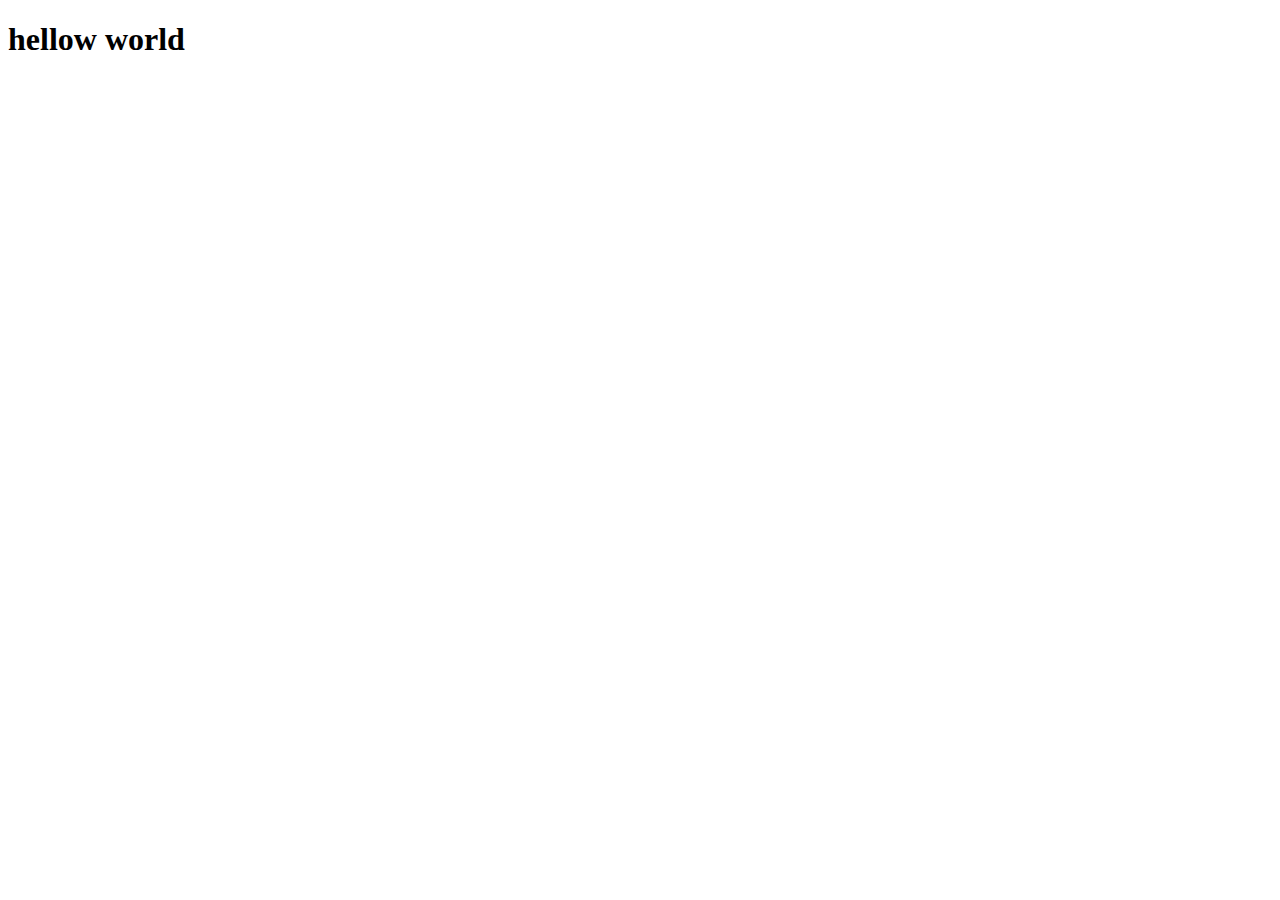
==== travel/index.html @ 4c1c788e "add: html css file" ====
<!DOCTYPE html>
<html lang="en">
<head>
    <meta charset="UTF-8">
    <meta http-equiv="X-UA-Compatible" content="IE=edge">
    <meta name="viewport" content="width=device-width, initial-scale=1.0">
    <title>Document</title>
</head>
<body>
    <h1>hellow world</h1>
</body> 
</html>
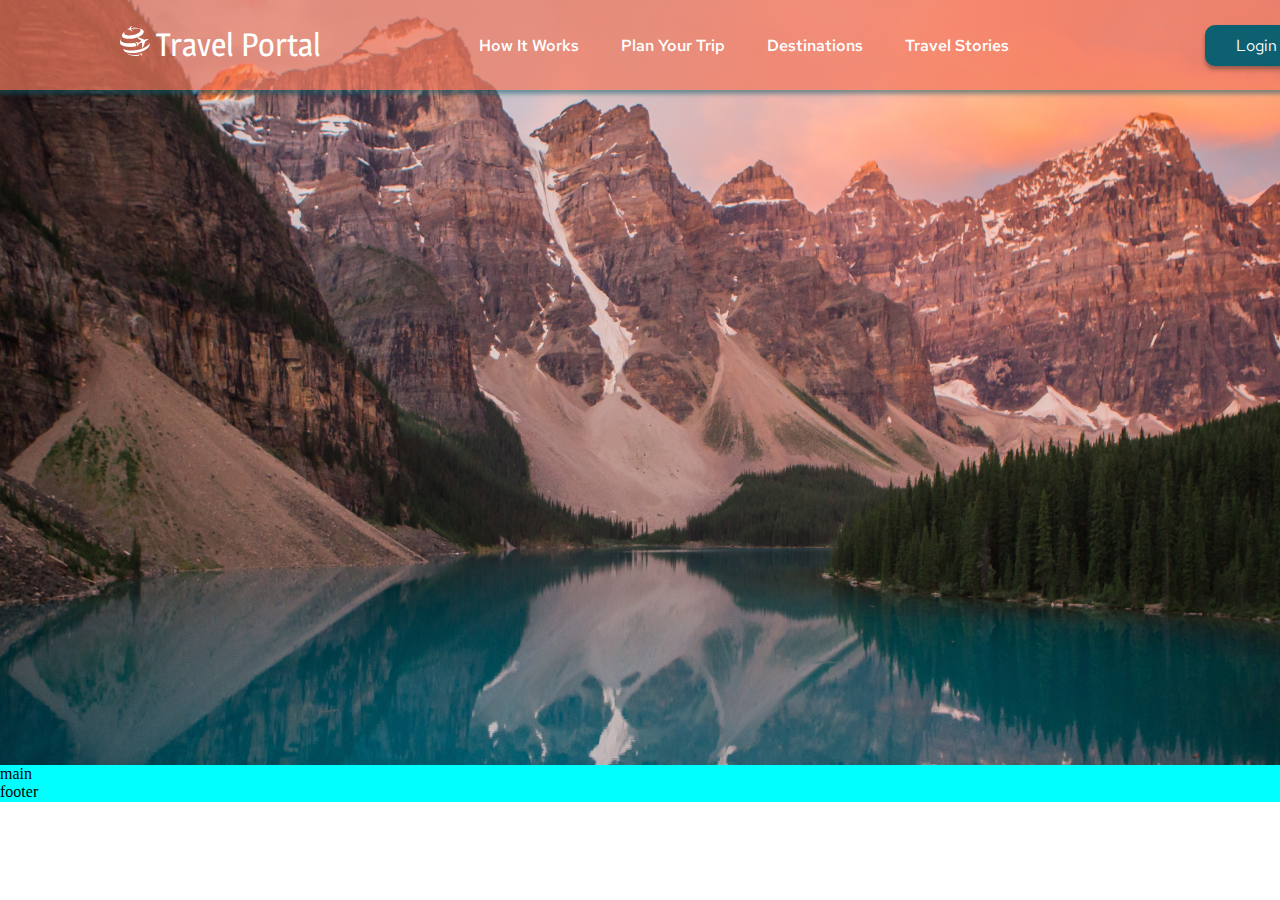
==== commit f45aa7de: "update: html css file, create fonts img" ====
--- a/travel/index.html
+++ b/travel/index.html
@@ -1,12 +1,49 @@
 <!DOCTYPE html>
 <html lang="en">
+
 <head>
-    <meta charset="UTF-8">
-    <meta http-equiv="X-UA-Compatible" content="IE=edge">
-    <meta name="viewport" content="width=device-width, initial-scale=1.0">
-    <title>Document</title>
+  <meta charset="UTF-8">
+  <meta http-equiv="X-UA-Compatible" content="IE=edge">
+  <meta name="viewport" content="width=device-width, initial-scale=1.0">
+  <title>Travel Portal</title>
+  <link rel="stylesheet" href="/css/normalize.css">
+  <link href="style/style.css" rel="stylesheet" type="text/css">
 </head>
+
 <body>
-    <h1>hellow world</h1>
-</body> 
+  <header class="container">
+    <div class="container-header">
+      <div class="header-menu">
+        <div class="logo">
+        <a href="">
+          <img src="img/logo.svg" alt="Travel Portla" class="logo-img"> 
+        </a>
+        </div>
+        <span class="logo-name"><a href="">Travel Portal</a></span>
+        <nav class="nav">
+          <ul class="nav-list">
+            <li class="nav-item">How It Works</li>
+            <li class="nav-item">Plan Your Trip</li>
+            <li class="nav-item">Destinations</li>
+            <li class="nav-item">Travel Stories</li>
+          </ul>
+        </nav>
+        <div class="btn">
+        <button class="btn-head">Login</button> 
+        </div>       
+      </div>
+
+    </div>
+  </header>
+
+  <main class="container">
+    main
+  </main>
+
+  <footer class="container">
+    footer
+  </footer>
+  
+  </body>
+
 </html>--- a/travel/style/style.css
+++ b/travel/style/style.css
@@ -0,0 +1,195 @@
+/* magra-regular - latin */
+@font-face {
+  font-family: 'Magra';
+  font-style: normal;
+  font-weight: 400;
+  src: url('../fonts/magra-v14-latin-regular.eot'); /* IE9 Compat Modes */
+  src: local(''),
+       url('../fonts/magra-v14-latin-regular.eot?#iefix') format('embedded-opentype'), /* IE6-IE8 */
+       url('../fonts/magra-v14-latin-regular.woff2') format('woff2'), /* Super Modern Browsers */
+       url('../fonts/magra-v14-latin-regular.woff') format('woff'), /* Modern Browsers */
+       url('../fonts/magra-v14-latin-regular.ttf') format('truetype'), /* Safari, Android, iOS */
+       url('../fonts/magra-v14-latin-regular.svg#Magra') format('svg'); /* Legacy iOS */
+}
+
+/* magra-700 - latin */
+@font-face {
+  font-family: 'Magra';
+  font-style: normal;
+  font-weight: 700;
+  src: url('../fonts/magra-v14-latin-700.eot'); /* IE9 Compat Modes */
+  src: local(''),
+       url('../fonts/magra-v14-latin-700.eot?#iefix') format('embedded-opentype'), /* IE6-IE8 */
+       url('../fonts/magra-v14-latin-700.woff2') format('woff2'), /* Super Modern Browsers */
+       url('../fonts/magra-v14-latin-700.woff') format('woff'), /* Modern Browsers */
+       url('../fonts/magra-v14-latin-700.ttf') format('truetype'), /* Safari, Android, iOS */
+       url('../fonts/magra-v14-latin-700.svg#Magra') format('svg'); /* Legacy iOS */
+}
+
+/* red-hat-text-300 - latin */
+@font-face {
+  font-family: 'Red Hat Text';
+  font-style: normal;
+  font-weight: 300;
+  src: url('../fonts/red-hat-text-v11-latin-300.eot'); /* IE9 Compat Modes */
+  src: local(''),
+       url('../fonts/red-hat-text-v11-latin-300.eot?#iefix') format('embedded-opentype'), /* IE6-IE8 */
+       url('../fonts/red-hat-text-v11-latin-300.woff2') format('woff2'), /* Super Modern Browsers */
+       url('../fonts/red-hat-text-v11-latin-300.woff') format('woff'), /* Modern Browsers */
+       url('../fonts/red-hat-text-v11-latin-300.ttf') format('truetype'), /* Safari, Android, iOS */
+       url('../fonts/red-hat-text-v11-latin-300.svg#RedHatText') format('svg'); /* Legacy iOS */
+}
+
+/* red-hat-text-regular - latin */
+@font-face {
+  font-family: 'Red Hat Text';
+  font-style: normal;
+  font-weight: 400;
+  src: url('../fonts/red-hat-text-v11-latin-regular.eot'); /* IE9 Compat Modes */
+  src: local(''),
+       url('../fonts/red-hat-text-v11-latin-regular.eot?#iefix') format('embedded-opentype'), /* IE6-IE8 */
+       url('../fonts/red-hat-text-v11-latin-regular.woff2') format('woff2'), /* Super Modern Browsers */
+       url('../fonts/red-hat-text-v11-latin-regular.woff') format('woff'), /* Modern Browsers */
+       url('../fonts/red-hat-text-v11-latin-regular.ttf') format('truetype'), /* Safari, Android, iOS */
+       url('../fonts/red-hat-text-v11-latin-regular.svg#RedHatText') format('svg'); /* Legacy iOS */
+}
+
+/* red-hat-text-500 - latin */
+@font-face {
+  font-family: 'Red Hat Text';
+  font-style: normal;
+  font-weight: 500;
+  src: url('../fonts/red-hat-text-v11-latin-500.eot'); /* IE9 Compat Modes */
+  src: local(''),
+       url('../fonts/red-hat-text-v11-latin-500.eot?#iefix') format('embedded-opentype'), /* IE6-IE8 */
+       url('../fonts/red-hat-text-v11-latin-500.woff2') format('woff2'), /* Super Modern Browsers */
+       url('../fonts/red-hat-text-v11-latin-500.woff') format('woff'), /* Modern Browsers */
+       url('../fonts/red-hat-text-v11-latin-500.ttf') format('truetype'), /* Safari, Android, iOS */
+       url('../fonts/red-hat-text-v11-latin-500.svg#RedHatText') format('svg'); /* Legacy iOS */
+}
+
+/* red-hat-text-600 - latin */
+@font-face {
+  font-family: 'Red Hat Text';
+  font-style: normal;
+  font-weight: 600;
+  src: url('../fonts/red-hat-text-v11-latin-600.eot'); /* IE9 Compat Modes */
+  src: local(''),
+       url('../fonts/red-hat-text-v11-latin-600.eot?#iefix') format('embedded-opentype'), /* IE6-IE8 */
+       url('../fonts/red-hat-text-v11-latin-600.woff2') format('woff2'), /* Super Modern Browsers */
+       url('../fonts/red-hat-text-v11-latin-600.woff') format('woff'), /* Modern Browsers */
+       url('../fonts/red-hat-text-v11-latin-600.ttf') format('truetype'), /* Safari, Android, iOS */
+       url('../fonts/red-hat-text-v11-latin-600.svg#RedHatText') format('svg'); /* Legacy iOS */
+}
+
+/* red-hat-text-700 - latin */
+@font-face {
+  font-family: 'Red Hat Text';
+  font-style: normal;
+  font-weight: 700;
+  src: url('../fonts/red-hat-text-v11-latin-700.eot'); /* IE9 Compat Modes */
+  src: local(''),
+       url('../fonts/red-hat-text-v11-latin-700.eot?#iefix') format('embedded-opentype'), /* IE6-IE8 */
+       url('../fonts/red-hat-text-v11-latin-700.woff2') format('woff2'), /* Super Modern Browsers */
+       url('../fonts/red-hat-text-v11-latin-700.woff') format('woff'), /* Modern Browsers */
+       url('../fonts/red-hat-text-v11-latin-700.ttf') format('truetype'), /* Safari, Android, iOS */
+       url('../fonts/red-hat-text-v11-latin-700.svg#RedHatText') format('svg'); /* Legacy iOS */
+}
+
+
+*{
+  box-sizing: border-box;
+}
+
+a {
+  text-decoration: none;
+  color: #FFFFFF;
+  
+}
+
+button {
+  border: none;  
+  color: inherit;
+  background-color: transparent;
+}
+
+ul {
+  margin: 0;
+  padding: 0;
+  list-style: none;
+}
+
+.container {
+  max-width: 1440px;
+  margin: 0 auto;  
+  background-color: aqua;  
+}
+
+.container-header {
+  width: 1440px;
+  height: 765px;
+  background-image: url('../img/header.png');
+
+}
+
+.header-menu {
+  display: flex;
+  height: 90px;
+  background: rgba(242, 120, 92, 0.7);
+  box-shadow: 0px 4px 4px rgba(13, 96, 111, 0.5);
+  color: #FFFFFF;
+}
+
+.logo {
+  margin: 26px 6px 34px 120px;   
+}
+
+.logo-name {
+  margin-top: 25px;
+  margin-bottom: 34px;
+  font-family: 'Magra';
+  font-style: normal;
+  text-decoration: none;  
+  font-size: 32px;
+  line-height: 39px; 
+  color: #FFFFFF;
+}
+
+.nav {
+  margin-top: 35px;
+  margin-bottom: 34px;
+  margin-left: 158px;  
+  font-family: 'Red Hat Text';
+  font-style: normal;
+  font-weight: 500;
+  font-size: 16px;
+  line-height: 21px;
+  color: #FFFFFF;
+}
+
+.nav-list {
+  display: flex;
+}
+
+.nav-item:not(:first-child) {
+  margin-left: 42px;
+}
+
+
+.btn {
+  margin-left: 196px;  
+  display: flex;
+  align-items: center;
+}
+
+.btn-head {
+  width: 103px;
+  height: 41px;
+  padding: 10px 30px 10px 30px;
+  background: #0D606F;
+  box-shadow: 0px 4px 4px rgba(0, 0, 0, 0.25), 0px 2px 3px rgba(13, 96, 111, 0.16);
+  border-radius: 10px;  
+  font-size: 16px;
+  line-height: 21px;
+  font-family: 'Red Hat Text';
+}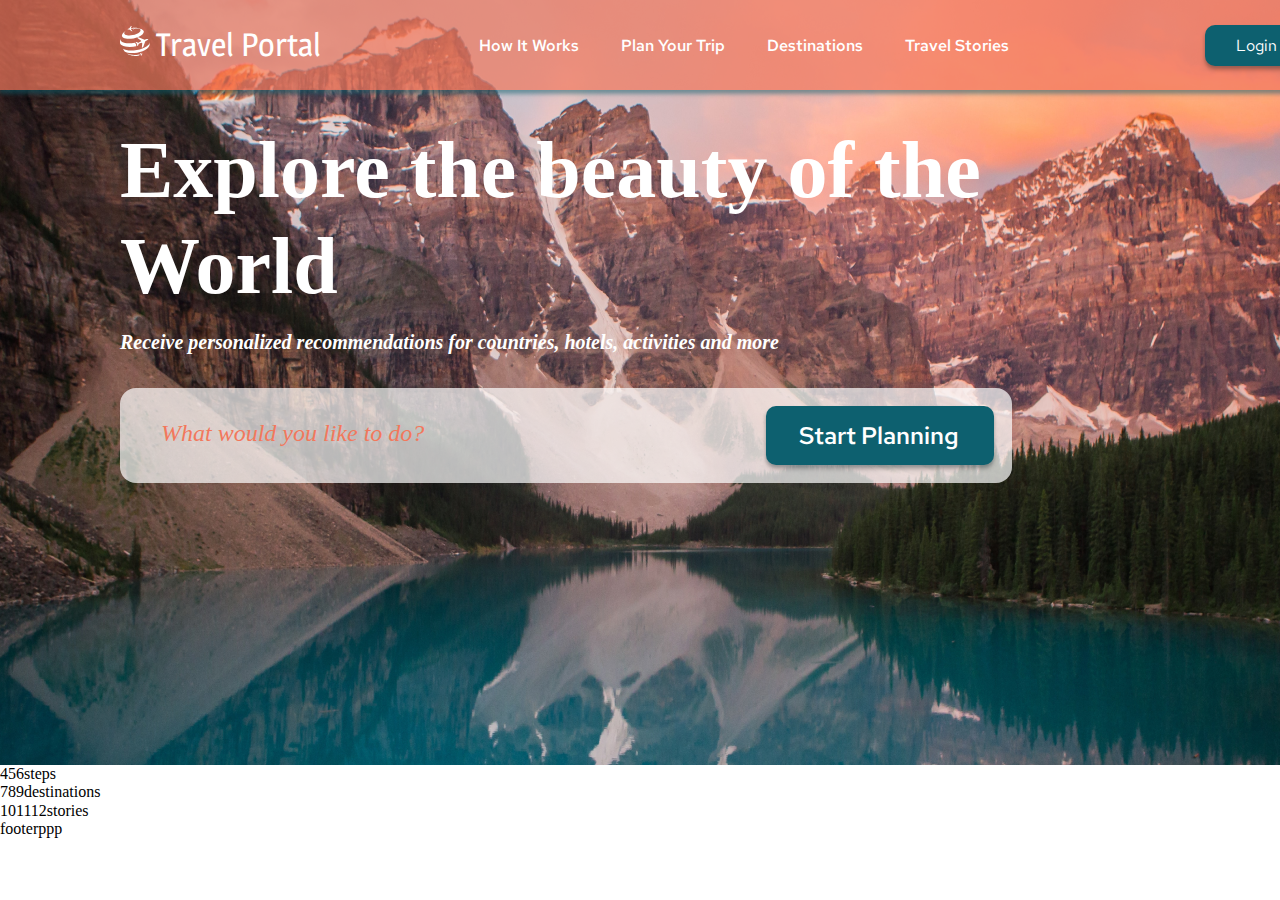
==== commit d98468b2: "update: html css file" ====
--- a/travel/index.html
+++ b/travel/index.html
@@ -7,13 +7,11 @@
   <meta name="viewport" content="width=device-width, initial-scale=1.0">
   <title>Travel Portal</title>
   <link rel="stylesheet" href="/css/normalize.css">
-  <link href="style/style.css" rel="stylesheet" type="text/css">
+  <link href="style/style.css" rel="stylesheet">
 </head>
 
-<body>
-  <header class="container">
-    <div class="container-header">
-      <div class="header-menu">
+<body class="container">
+  <header class="container-header"> 
         <div class="logo">
         <a href="">
           <img src="img/logo.svg" alt="Travel Portla" class="logo-img"> 
@@ -28,20 +26,42 @@
             <li class="nav-item">Travel Stories</li>
           </ul>
         </nav>
-        <div class="btn">
-        <button class="btn-head">Login</button> 
-        </div>       
-      </div>
-
-    </div>
+        <div class="btn-head">
+        <button class="btn">Login</button> 
+        </div>
   </header>
 
-  <main class="container">
-    main
+  <main class="container-main">
+    <section class="section-preview">
+      <div class="preview">
+        <div class="preview-name">
+          <h1 class="preview-name-one">Explore the beauty of the World</h1>
+          <p class="preview-name-two">Receive personalized recommendations for countries, hotels, activities and more</p>
+          <div class="preview-search">
+            <p class="search-tag">What would you like to do?</p>
+            <div class="btn-main">
+              <button class="btn-preview">Start Planning</button> 
+            </div>                        
+          </div>          
+        </div>
+      </div>      
+    </section>
+
+    <section class="section-steps">
+      456steps
+    </section>
+    
+    <section class="section-destinations">
+      789destinations
+    </section>
+
+    <section class="section-stories">
+      101112stories
+    </section>
   </main>
 
   <footer class="container">
-    footer
+    footerppp
   </footer>
   
   </body>
--- a/travel/style/style.css
+++ b/travel/style/style.css
@@ -113,6 +113,16 @@
   background-color: transparent;
 }
 
+h1 {
+  margin: 0;
+  padding: 0;
+}
+
+p {
+  margin: 0;
+  padding: 0;
+}
+
 ul {
   margin: 0;
   padding: 0;
@@ -120,24 +130,95 @@
 }
 
 .container {
-  max-width: 1440px;
-  margin: 0 auto;  
-  background-color: aqua;  
+  width: 1440px;
+  margin: 0 auto;
 }
 
 .container-header {
   width: 1440px;
-  height: 765px;
-  background-image: url('../img/header.png');
-
-}
-
-.header-menu {
+  height: 90px; 
   display: flex;
   height: 90px;
   background: rgba(242, 120, 92, 0.7);
   box-shadow: 0px 4px 4px rgba(13, 96, 111, 0.5);
   color: #FFFFFF;
+  position: relative;
+}
+
+.section-preview {
+  width: 1440px;
+  height: 765px;
+  margin-top: -90px;
+  background-image: url('../img/header.png');
+  color: #FFFFFF;  
+}
+
+.preview {  
+  padding-top: 90px;  
+}
+
+.preview-name {
+  margin-top: 32px;
+  margin-left: 120px;
+  width: 892px;
+}
+
+.preview-name-one {
+  font-family: 'Aleo';
+  font-weight: 700;
+  font-size: 80px;
+  line-height: 96px;
+  color: #FFFFFF;
+}
+
+.preview-name-two {
+  margin: 28px 0 46px 0;
+  font-family: 'Aleo';
+  font-style: italic;
+  font-weight: 700;
+  font-size: 20px;
+  line-height: 0px;
+  color: #FFFFFF;
+}
+
+.preview-search {  
+  width: 892px;
+  height: 95px;  
+  background: rgba(255, 255, 255, 0.7);
+  border-radius: 16px;
+  display: flex;
+}
+
+.search-tag {  
+  width: 560px;
+  height: 22px;
+  margin: 32px 0px 41px 41px;
+  font-family: 'Aleo';
+  font-style: italic;
+  font-weight: 400;
+  font-size: 24px;
+  color: #F2785C;
+}
+
+.btn-main {
+  width: 228px;
+  height: 59px;
+  margin: 18px 0px 18px 45px;
+  background: #0D606F;
+  box-shadow: 0px 4px 4px rgba(0, 0, 0, 0.25), 0px 2px 3px rgba(13, 96, 111, 0.16);
+  border-radius: 10px;  
+}
+
+.btn-preview {  
+  padding: 13.5px 32.5px 13.5px 32.5px;  
+  font-weight: 500;
+  font-size: 24px;
+  line-height: 32px;
+  font-family: 'Red Hat Text';
+}
+
+.section-steps {
+  margin-top: 0px;  
 }
 
 .logo {
@@ -176,13 +257,13 @@
 }
 
 
+.btn-head {
+  margin-left: 196px;  
+  display: flex;
+  align-items: center;
+}
+
 .btn {
-  margin-left: 196px;  
-  display: flex;
-  align-items: center;
-}
-
-.btn-head {
   width: 103px;
   height: 41px;
   padding: 10px 30px 10px 30px;
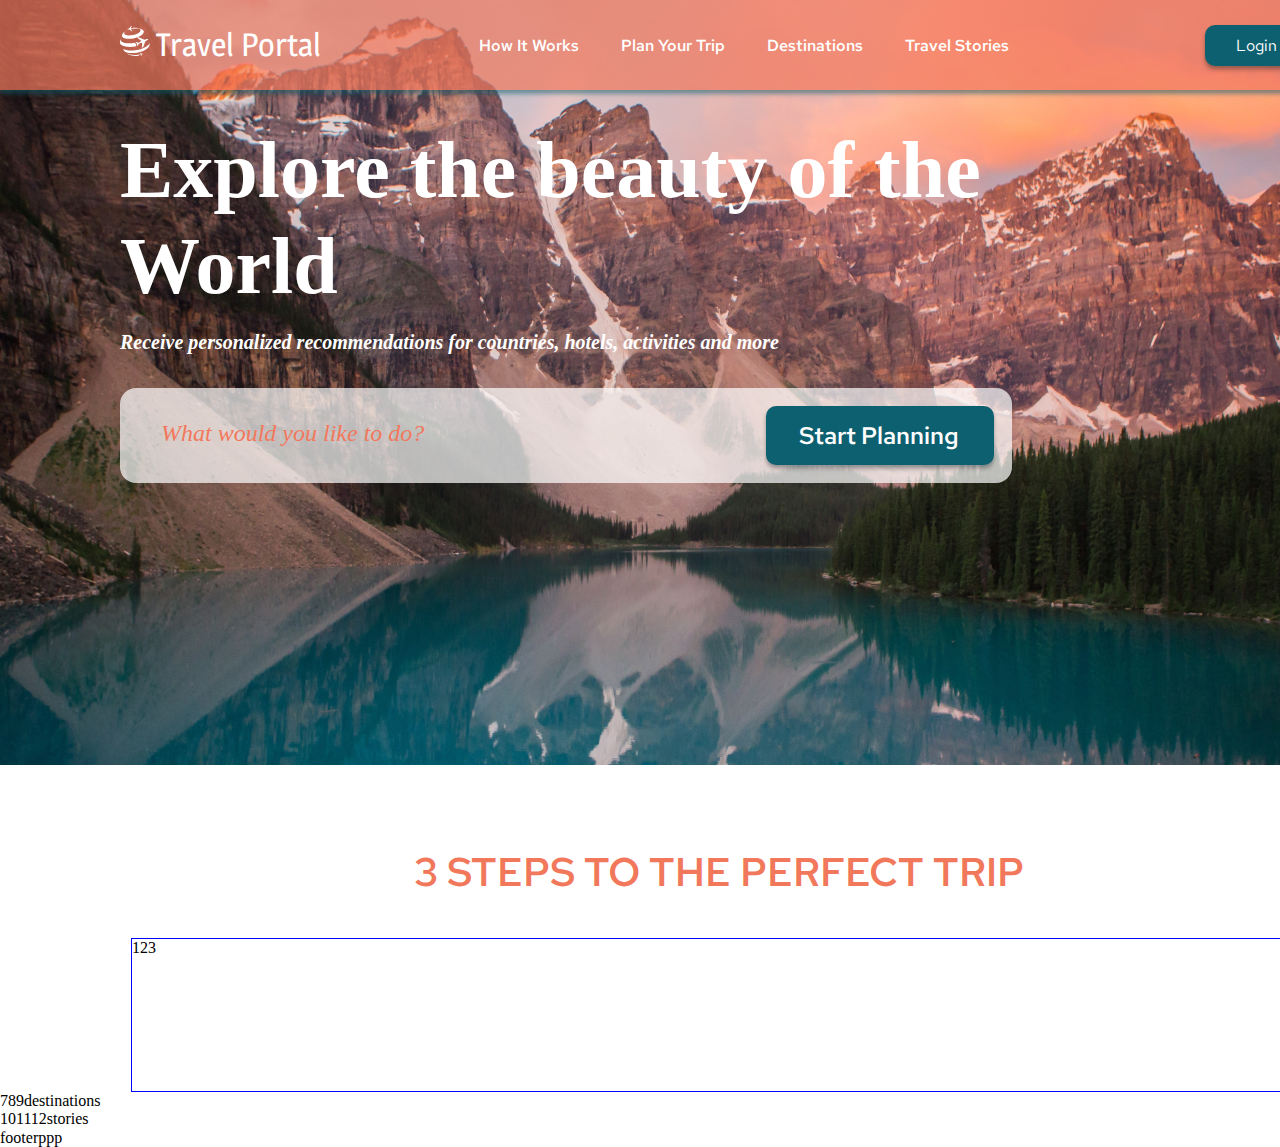
==== commit 95149e5f: "update: html css file" ====
--- a/travel/index.html
+++ b/travel/index.html
@@ -48,7 +48,16 @@
     </section>
 
     <section class="section-steps">
-      456steps
+      <div class="section-name">     
+      <h2>3 STEPS TO THE PERFECT TRIP</h2>
+      </div> 
+      <div class="steps-nav">
+        <ul class="steps-list">
+          <li class="stpes-item">1</li>
+          <li class="stpes-item">2</li>
+          <li class="stpes-item">3</li>
+        </ul>        
+      </div>      
     </section>
     
     <section class="section-destinations">
--- a/travel/style/style.css
+++ b/travel/style/style.css
@@ -118,6 +118,17 @@
   padding: 0;
 }
 
+h2 {
+  margin: 0;
+  padding: 0;
+  font-family: 'Red Hat Text';
+  font-style: normal;
+  font-weight: 500;
+  font-size: 40px;
+  line-height: 53px;
+  color: #F2785C;
+}
+
 p {
   margin: 0;
   padding: 0;
@@ -128,6 +139,13 @@
   padding: 0;
   list-style: none;
 }
+
+/* li {
+  margin: 0;
+  padding: 0;
+  list-style: none;
+
+} */
 
 .container {
   width: 1440px;
@@ -144,6 +162,60 @@
   color: #FFFFFF;
   position: relative;
 }
+.logo {
+  margin: 26px 6px 34px 120px;   
+}
+
+.logo-name {
+  margin-top: 25px;
+  margin-bottom: 34px;
+  font-family: 'Magra';
+  font-style: normal;
+  text-decoration: none;  
+  font-size: 32px;
+  line-height: 39px; 
+  color: #FFFFFF;
+}
+
+.nav {
+  margin-top: 35px;
+  margin-bottom: 34px;
+  margin-left: 158px;  
+  font-family: 'Red Hat Text';
+  font-style: normal;
+  font-weight: 500;
+  font-size: 16px;
+  line-height: 21px;
+  color: #FFFFFF;
+}
+
+.nav-list {
+  display: flex;
+}
+
+.nav-item:not(:first-child) {
+  margin-left: 42px;
+}
+
+.btn-head {
+  margin-left: 196px;  
+  display: flex;
+  align-items: center;
+}
+
+.btn {
+  width: 103px;
+  height: 41px;
+  padding: 10px 30px 10px 30px;
+  background: #0D606F;
+  box-shadow: 0px 4px 4px rgba(0, 0, 0, 0.25), 0px 2px 3px rgba(13, 96, 111, 0.16);
+  border-radius: 10px;  
+  font-size: 16px;
+  line-height: 21px;
+  font-family: 'Red Hat Text';
+}
+
+/* main section 1 */
 
 .section-preview {
   width: 1440px;
@@ -217,60 +289,27 @@
   font-family: 'Red Hat Text';
 }
 
+/* main section 2 */
+
 .section-steps {
-  margin-top: 0px;  
-}
-
-.logo {
-  margin: 26px 6px 34px 120px;   
-}
-
-.logo-name {
-  margin-top: 25px;
-  margin-bottom: 34px;
-  font-family: 'Magra';
-  font-style: normal;
-  text-decoration: none;  
-  font-size: 32px;
-  line-height: 39px; 
-  color: #FFFFFF;
-}
-
-.nav {
-  margin-top: 35px;
-  margin-bottom: 34px;
-  margin-left: 158px;  
-  font-family: 'Red Hat Text';
-  font-style: normal;
-  font-weight: 500;
-  font-size: 16px;
-  line-height: 21px;
-  color: #FFFFFF;
-}
-
-.nav-list {
-  display: flex;
-}
-
-.nav-item:not(:first-child) {
-  margin-left: 42px;
-}
-
-
-.btn-head {
-  margin-left: 196px;  
-  display: flex;
-  align-items: center;
-}
-
-.btn {
-  width: 103px;
-  height: 41px;
-  padding: 10px 30px 10px 30px;
-  background: #0D606F;
-  box-shadow: 0px 4px 4px rgba(0, 0, 0, 0.25), 0px 2px 3px rgba(13, 96, 111, 0.16);
-  border-radius: 10px;  
-  font-size: 16px;
-  line-height: 21px;
-  font-family: 'Red Hat Text';
+  width: 1177px;
+  height: 247px;  
+}
+
+.section-name {
+  width: 611px;
+  height: 53px; 
+  margin: 80px 415px 0px 414px;
+}
+
+.steps-nav {
+  width: 1177px;
+  height: 154px;
+  margin: 40px 132px 0 131px;
+  border: solid 1px blue;   
+}
+
+.steps-list {
+  display: flex;
+   
 }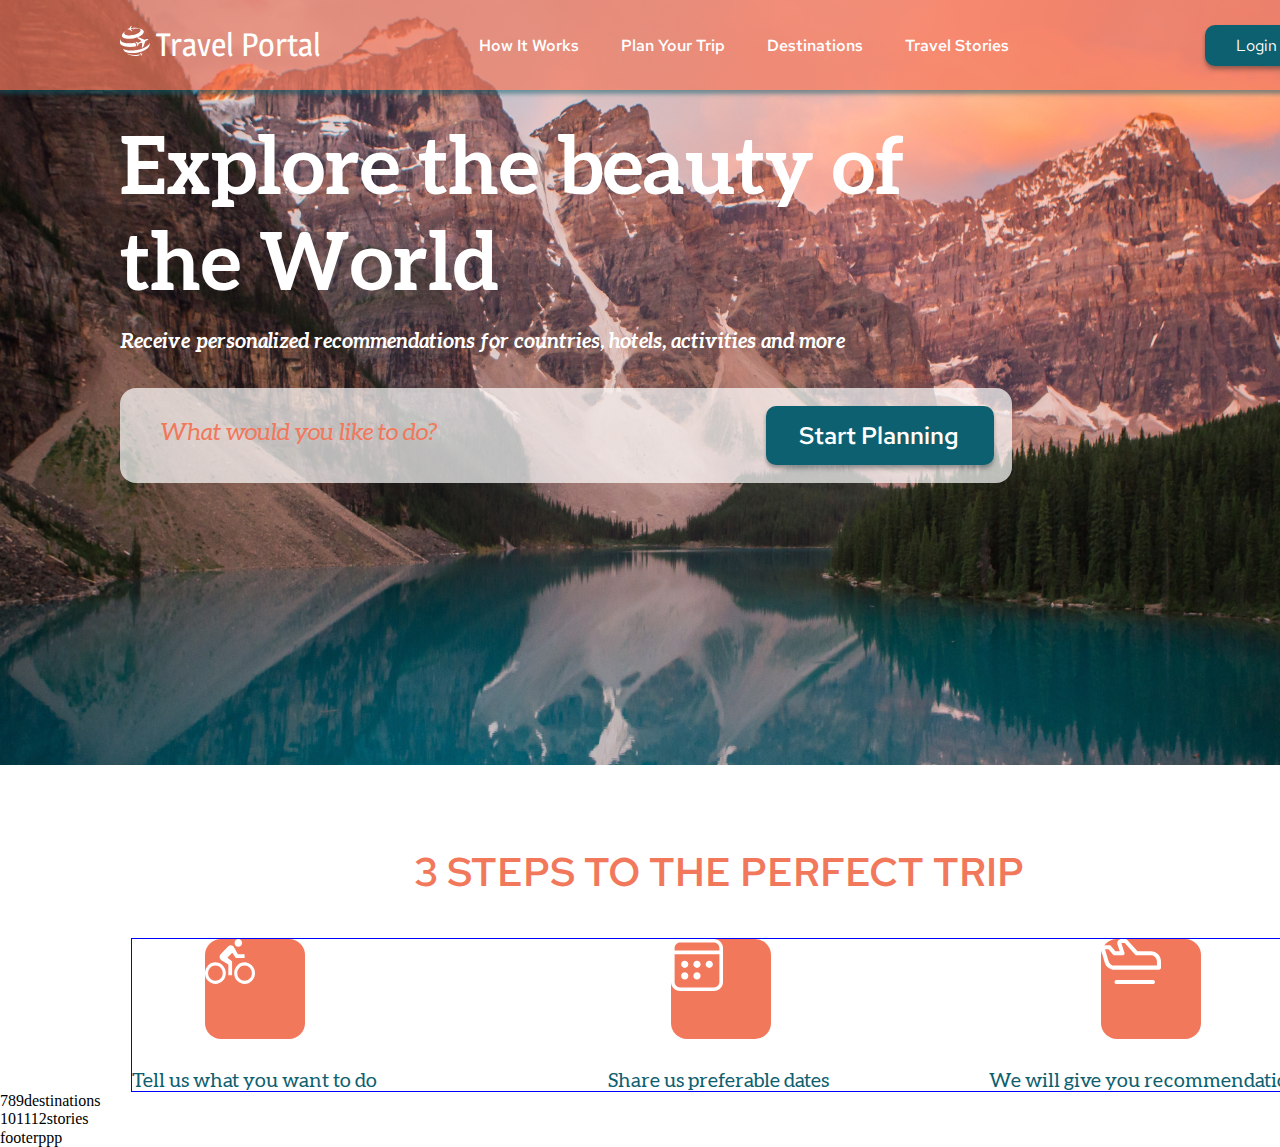
==== commit 35754d90: "update: html css file" ====
--- a/travel/index.html
+++ b/travel/index.html
@@ -53,10 +53,15 @@
       </div> 
       <div class="steps-nav">
         <ul class="steps-list">
-          <li class="stpes-item">1</li>
-          <li class="stpes-item">2</li>
-          <li class="stpes-item">3</li>
-        </ul>        
+          <li class="stpes-item-moto"></li>
+          <li class="stpes-item-calc"></li>
+          <li class="stpes-item-fly"></li>
+        </ul>
+        <ul class="steps-list-comment">
+          <li class="stpes-item-comment-moto">Tell us what you want to do</li>
+          <li class="stpes-item-comment-calc">Share us preferable dates </li>
+          <li class="stpes-item-comment-fly">We will give you recommendations</li>
+        </ul>                
       </div>      
     </section>
     
--- a/travel/style/style.css
+++ b/travel/style/style.css
@@ -96,6 +96,84 @@
        url('../fonts/red-hat-text-v11-latin-700.svg#RedHatText') format('svg'); /* Legacy iOS */
 }
 
+/* aleo-300 - latin */
+@font-face {
+  font-family: 'Aleo';
+  font-style: normal;
+  font-weight: 300;
+  src: url('../fonts/aleo-v11-latin-300.eot'); /* IE9 Compat Modes */
+  src: local(''),
+       url('../fonts/aleo-v11-latin-300.eot?#iefix') format('embedded-opentype'), /* IE6-IE8 */
+       url('../fonts/aleo-v11-latin-300.woff2') format('woff2'), /* Super Modern Browsers */
+       url('../fonts/aleo-v11-latin-300.woff') format('woff'), /* Modern Browsers */
+       url('../fonts/aleo-v11-latin-300.ttf') format('truetype'), /* Safari, Android, iOS */
+       url('../fonts/aleo-v11-latin-300.svg#Aleo') format('svg'); /* Legacy iOS */
+}
+/* aleo-300italic - latin */
+@font-face {
+  font-family: 'Aleo';
+  font-style: italic;
+  font-weight: 300;
+  src: url('../fonts/aleo-v11-latin-300italic.eot'); /* IE9 Compat Modes */
+  src: local(''),
+       url('../fonts/aleo-v11-latin-300italic.eot?#iefix') format('embedded-opentype'), /* IE6-IE8 */
+       url('../fonts/aleo-v11-latin-300italic.woff2') format('woff2'), /* Super Modern Browsers */
+       url('../fonts/aleo-v11-latin-300italic.woff') format('woff'), /* Modern Browsers */
+       url('../fonts/aleo-v11-latin-300italic.ttf') format('truetype'), /* Safari, Android, iOS */
+       url('../fonts/aleo-v11-latin-300italic.svg#Aleo') format('svg'); /* Legacy iOS */
+}
+/* aleo-regular - latin */
+@font-face {
+  font-family: 'Aleo';
+  font-style: normal;
+  font-weight: 400;
+  src: url('../fonts/aleo-v11-latin-regular.eot'); /* IE9 Compat Modes */
+  src: local(''),
+       url('../fonts/aleo-v11-latin-regular.eot?#iefix') format('embedded-opentype'), /* IE6-IE8 */
+       url('../fonts/aleo-v11-latin-regular.woff2') format('woff2'), /* Super Modern Browsers */
+       url('../fonts/aleo-v11-latin-regular.woff') format('woff'), /* Modern Browsers */
+       url('../fonts/aleo-v11-latin-regular.ttf') format('truetype'), /* Safari, Android, iOS */
+       url('../fonts/aleo-v11-latin-regular.svg#Aleo') format('svg'); /* Legacy iOS */
+}
+/* aleo-italic - latin */
+@font-face {
+  font-family: 'Aleo';
+  font-style: italic;
+  font-weight: 400;
+  src: url('../fonts/aleo-v11-latin-italic.eot'); /* IE9 Compat Modes */
+  src: local(''),
+       url('../fonts/aleo-v11-latin-italic.eot?#iefix') format('embedded-opentype'), /* IE6-IE8 */
+       url('../fonts/aleo-v11-latin-italic.woff2') format('woff2'), /* Super Modern Browsers */
+       url('../fonts/aleo-v11-latin-italic.woff') format('woff'), /* Modern Browsers */
+       url('../fonts/aleo-v11-latin-italic.ttf') format('truetype'), /* Safari, Android, iOS */
+       url('../fonts/aleo-v11-latin-italic.svg#Aleo') format('svg'); /* Legacy iOS */
+}
+/* aleo-700 - latin */
+@font-face {
+  font-family: 'Aleo';
+  font-style: normal;
+  font-weight: 700;
+  src: url('../fonts/aleo-v11-latin-700.eot'); /* IE9 Compat Modes */
+  src: local(''),
+       url('../fonts/aleo-v11-latin-700.eot?#iefix') format('embedded-opentype'), /* IE6-IE8 */
+       url('../fonts/aleo-v11-latin-700.woff2') format('woff2'), /* Super Modern Browsers */
+       url('../fonts/aleo-v11-latin-700.woff') format('woff'), /* Modern Browsers */
+       url('../fonts/aleo-v11-latin-700.ttf') format('truetype'), /* Safari, Android, iOS */
+       url('../fonts/aleo-v11-latin-700.svg#Aleo') format('svg'); /* Legacy iOS */
+}
+/* aleo-700italic - latin */
+@font-face {
+  font-family: 'Aleo';
+  font-style: italic;
+  font-weight: 700;
+  src: url('../fonts/aleo-v11-latin-700italic.eot'); /* IE9 Compat Modes */
+  src: local(''),
+       url('../fonts/aleo-v11-latin-700italic.eot?#iefix') format('embedded-opentype'), /* IE6-IE8 */
+       url('../fonts/aleo-v11-latin-700italic.woff2') format('woff2'), /* Super Modern Browsers */
+       url('../fonts/aleo-v11-latin-700italic.woff') format('woff'), /* Modern Browsers */
+       url('../fonts/aleo-v11-latin-700italic.ttf') format('truetype'), /* Safari, Android, iOS */
+       url('../fonts/aleo-v11-latin-700italic.svg#Aleo') format('svg'); /* Legacy iOS */
+}
 
 *{
   box-sizing: border-box;
@@ -311,5 +389,54 @@
 
 .steps-list {
   display: flex;
-   
+}
+
+.stpes-item-moto {
+  width: 100px;
+  height: 100px;
+  margin-left: 73px;
+  background: #F2785C;
+  border-radius: 16px;  
+  background-image: url('../img/moto.svg');
+  background-repeat: no-repeat;   
+}
+
+.stpes-item-calc {
+  width: 100px;
+  height: 100px;  
+  margin-left: 366px;
+  background: #F2785C;
+  border-radius: 16px;  
+  background-image: url('../img/calc.svg');
+  background-repeat: no-repeat;   
+}
+
+.stpes-item-fly {
+  width: 100px;
+  height: 100px;
+  margin-left: 330px;
+  background: #F2785C;
+  border-radius: 16px;  
+  background-image: url('../img/fly.svg');
+  background-repeat: no-repeat;   
+}
+
+.steps-list-comment {
+  width: 1177px;
+  margin-top: 30px;
+  display: flex;
+  font-family: 'Aleo';
+  font-style: normal;
+  font-weight: 400;
+  font-size: 20px;
+  line-height: 24px;
+  color: #0D606F;  
+}
+
+.stpes-item-comment-calc {
+  margin-left: 231px;
+}
+
+.stpes-item-comment-fly {
+  margin-left: 160px;
 }